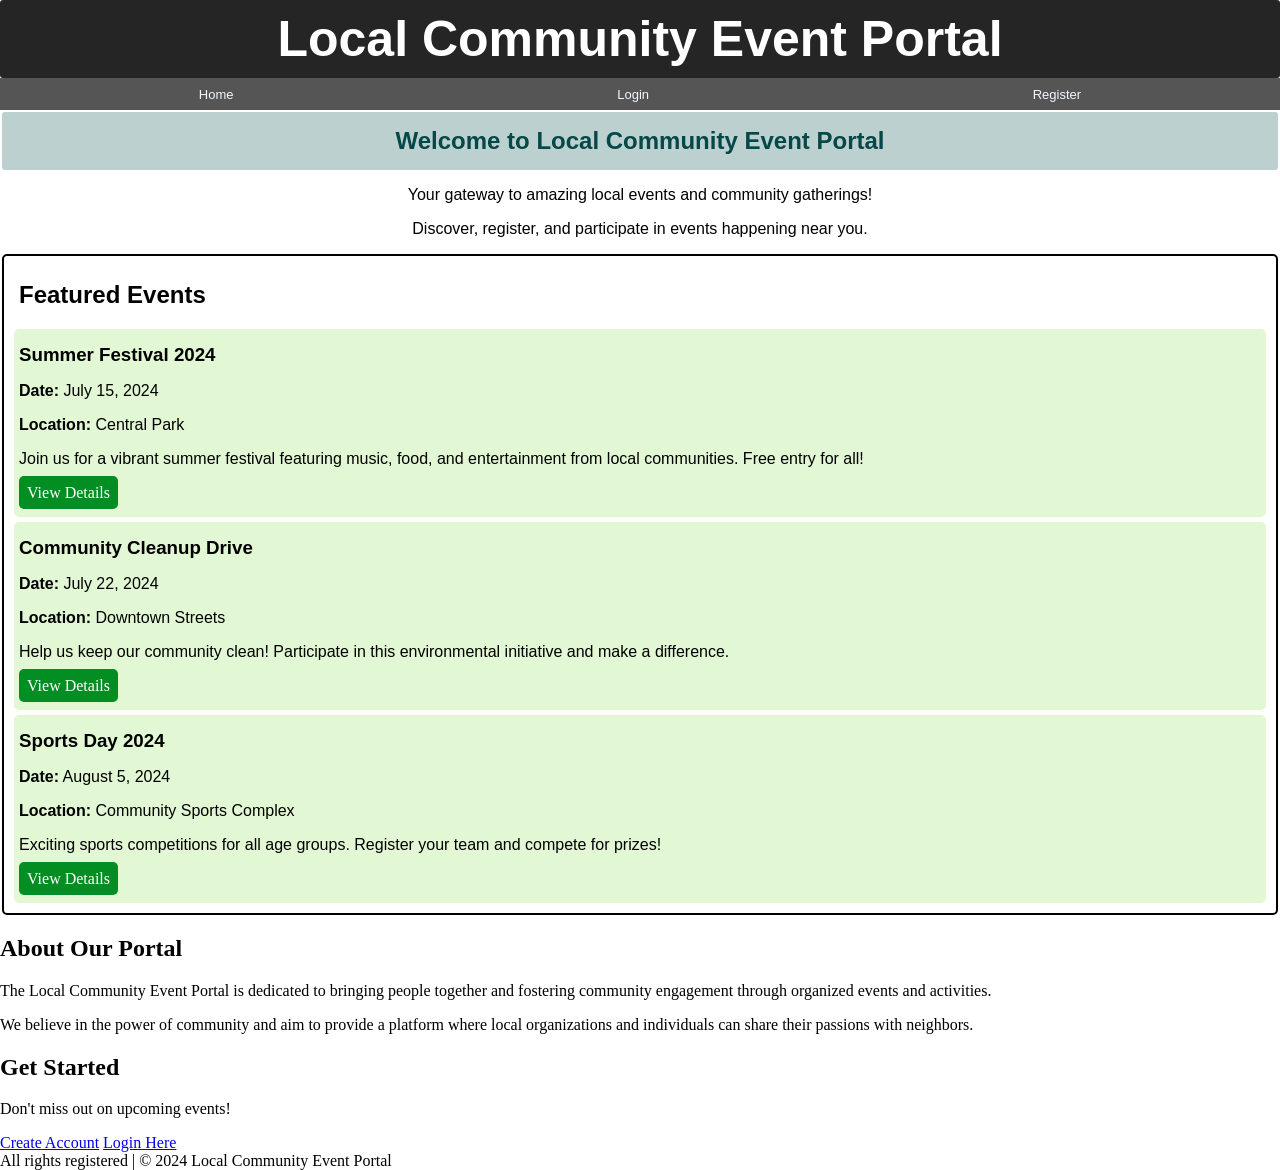
==== index.html @ 28cb5544 "Added Pages" ====
<!DOCTYPE html>
<html lang="en">
<head>
    <meta charset="UTF-8">
    <meta name="viewport" content="width=device-width, initial-scale=1.0">
    <title>Local Community Event Portal</title>
    <link rel="stylesheet" href="style.css">
</head>
<body>
    <!-- header section -->
    <header>
        <h1>Local Community Event Portal</h1>
    </header>
    <!-- navigation section -->
    <nav>
        <section id="home">
        <a href="index.html">Home</a>
        </section>
        <section id="login">
            <a href="login.html">Login</a>
        </section>
        <section id="register">
            <a href="register.html">Register</a>
        </section>
    </nav>
    <!-- main section  -->
    <main>
        <section id="hero">
            <h1>Welcome to Local Community Event Portal</h1>
            <p>Your gateway to amazing local events and community gatherings!</p>
            <p>Discover, register, and participate in events happening near you.</p>
        </section>

        <section id="featured-events">
            <h2>Featured Events</h2>
            <article>
                <h3>Summer Festival 2024</h3>
                <p><strong>Date:</strong> July 15, 2024</p>
                <p><strong>Location:</strong> Central Park</p>
                <p>Join us for a vibrant summer festival featuring music, food, and entertainment from local communities. Free entry for all!</p>
                <a href="events.html">View Details</a>
            </article>

            <article>
                <h3>Community Cleanup Drive</h3>
                <p><strong>Date:</strong> July 22, 2024</p>
                <p><strong>Location:</strong> Downtown Streets</p>
                <p>Help us keep our community clean! Participate in this environmental initiative and make a difference.</p>
                <a href="events.html">View Details</a>
            </article>

            <article>
                <h3>Sports Day 2024</h3>
                <p><strong>Date:</strong> August 5, 2024</p>
                <p><strong>Location:</strong> Community Sports Complex</p>
                <p>Exciting sports competitions for all age groups. Register your team and compete for prizes!</p>
                <a href="events.html">View Details</a>
            </article>
        </section>

        <section id="about">
            <h2>About Our Portal</h2>
            <p>The Local Community Event Portal is dedicated to bringing people together and fostering community engagement through organized events and activities.</p>
            <p>We believe in the power of community and aim to provide a platform where local organizations and individuals can share their passions with neighbors.</p>
        </section>

        <section id="cta">
            <h2>Get Started</h2>
            <p>Don't miss out on upcoming events!</p>
            <a href="register.html">Create Account</a>
            <a href="login.html">Login Here</a>
        </section>
    </main>
    <!-- footer section  -->
    <footer>
        All rights registered | &copy; 2024 Local Community Event Portal
    </footer>
</body>
</html>
---- style.css ----
body{
    margin: 0;
    padding: 0;
}
header h1{
    background-color: rgb(37, 37, 37);
    color: white;
    text-align: center;
    margin: 0;
    padding: 10px;
    font-family: 'Lucida Sans', 'Lucida Sans Regular', 'Lucida Grande', 'Lucida Sans Unicode', Geneva, Verdana, sans-serif;
    font-weight: bolder;
    font-size: 50px;
}
nav{
    display: flex;
    justify-content: space-around;
    background-color: rgb(86, 85, 85);
    padding: 7px;
}
nav a{
    text-decoration: none;
    color: aliceblue;
    font-family:Arial, Helvetica, sans-serif;
    font-size: 13px;
}
h1{
    background-color: rgb(188, 208, 208);
    border-radius: 3px;
    margin: 2px;
    text-align: center;
    padding: 15px;
    color: rgb(6, 71, 71);
}
#hero{
    text-align: center;
    font-family: Verdana, Geneva, Tahoma, sans-serif;
}
#featured-events{
    border-style: solid;
    border-width: 2px;
    margin: 2px;
    padding: 5px;
    border-radius: 5px;

}
#featured-events h2{
    font-family: 'Trebuchet MS', 'Lucida Sans Unicode', 'Lucida Grande', 'Lucida Sans', Arial, sans-serif;
    font-weight: bolder;
    margin-left: 10px;
}
#featured-events article{
    background-color: rgb(226, 247, 212);
    padding: 15px 5px;
    border-radius: 5px;
    margin: 5px;
}
#featured-events article h3{
    font-family:Verdana, Geneva, Tahoma, sans-serif;
    margin: 0;
}
#featured-events article p{
    font-family: 'Gill Sans', 'Gill Sans MT', Calibri, 'Trebuchet MS', sans-serif;
}
#featured-events article a{
    text-decoration: none;
    color: white;
    background-color: rgb(3, 142, 35);
    padding: 8px;
    border-radius: 5px;
}
#featured-events article a:hover{
    background-color: green;
}
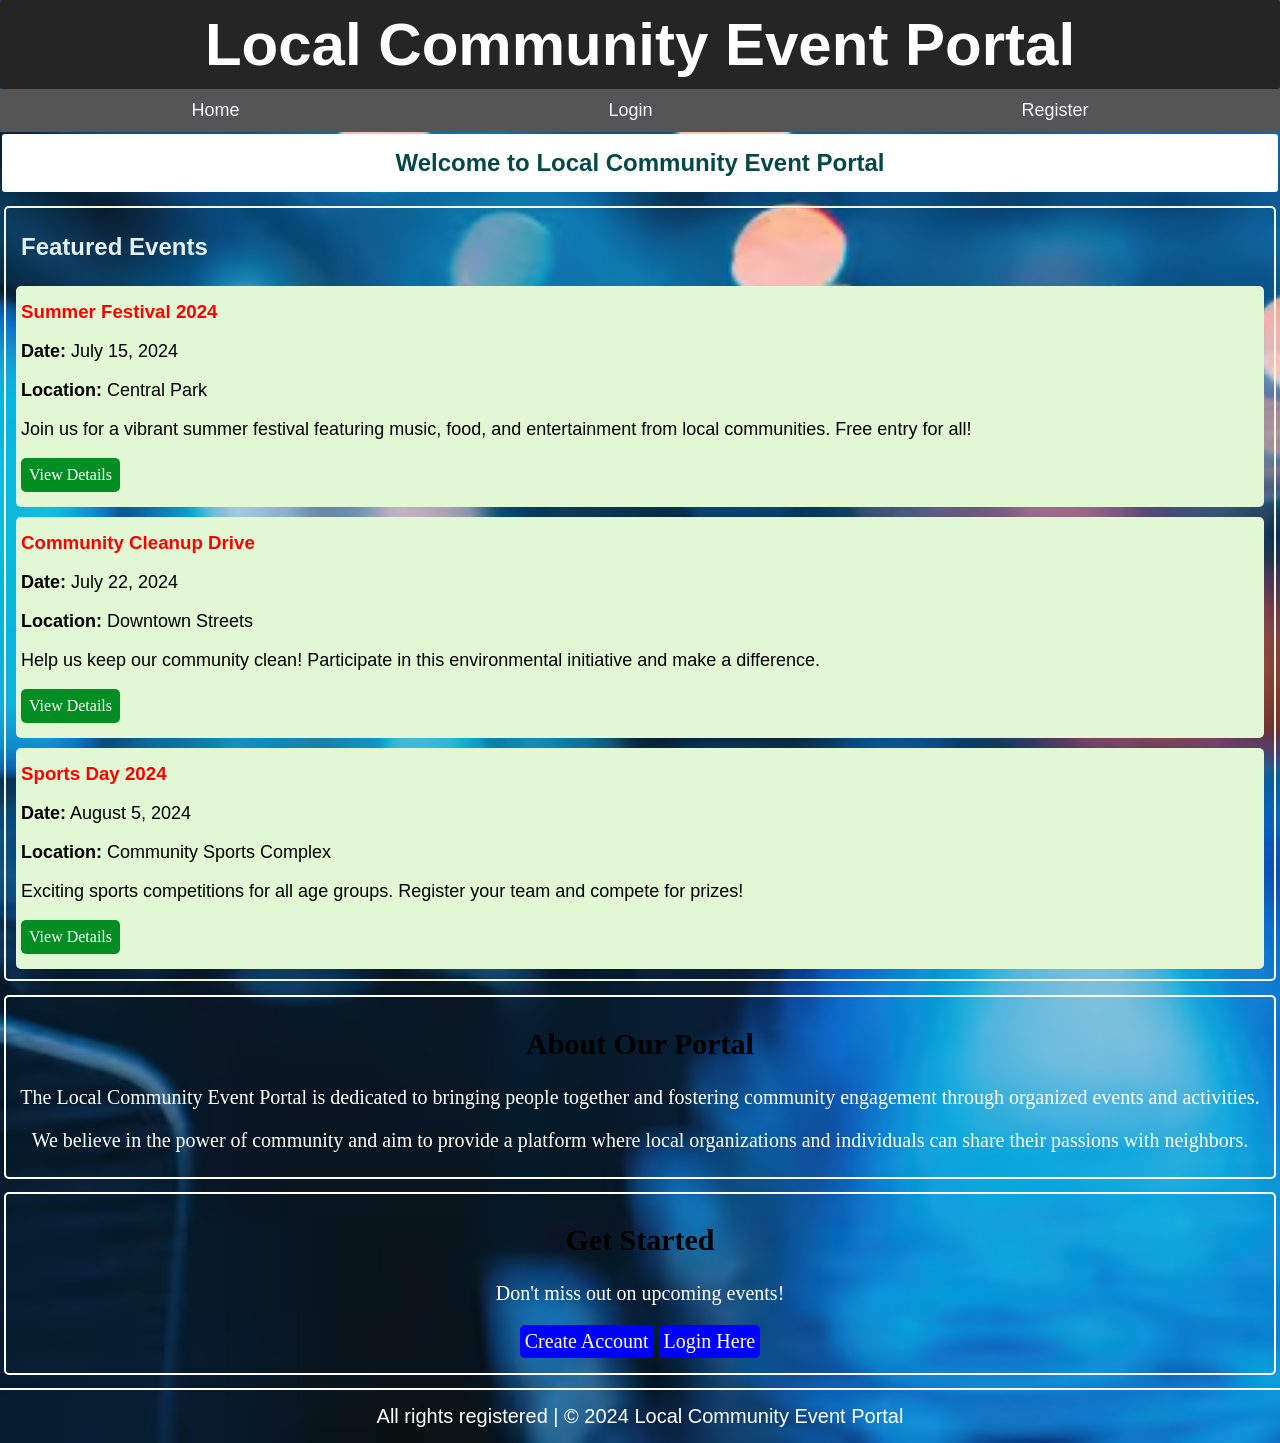
==== commit 2ccd1123: "Updated css styles" ====
--- a/index.html
+++ b/index.html
@@ -5,6 +5,11 @@
     <meta name="viewport" content="width=device-width, initial-scale=1.0">
     <title>Local Community Event Portal</title>
     <link rel="stylesheet" href="style.css">
+    <style>
+        body{
+            background-color: aliceblue;
+        }
+    </style>
 </head>
 <body>
     <!-- header section -->
@@ -27,9 +32,7 @@
     <main>
         <section id="hero">
             <h1>Welcome to Local Community Event Portal</h1>
-            <p>Your gateway to amazing local events and community gatherings!</p>
-            <p>Discover, register, and participate in events happening near you.</p>
-        </section>
+         </section>
 
         <section id="featured-events">
             <h2>Featured Events</h2>
--- a/style.css
+++ b/style.css
@@ -1,7 +1,12 @@
+/* body styling */
 body{
     margin: 0;
     padding: 0;
-}
+    background-image: url('bg-image.avif');
+    background-repeat: no-repeat;
+    background-size: cover;
+}
+/* main header styling */
 header h1{
     background-color: rgb(37, 37, 37);
     color: white;
@@ -10,58 +15,82 @@
     padding: 10px;
     font-family: 'Lucida Sans', 'Lucida Sans Regular', 'Lucida Grande', 'Lucida Sans Unicode', Geneva, Verdana, sans-serif;
     font-weight: bolder;
-    font-size: 50px;
-}
+    font-size: 60px;
+}
+/* nav bar styling */
 nav{
     display: flex;
     justify-content: space-around;
     background-color: rgb(86, 85, 85);
     padding: 7px;
 }
+/* nav links styling */
 nav a{
     text-decoration: none;
     color: aliceblue;
     font-family:Arial, Helvetica, sans-serif;
     font-size: 13px;
-}
+    padding: 4px;
+    font-size: 18px;
+}
+nav a:hover{
+    background-color: white;
+    color: black;
+    border-radius: 5px;
+    transform: scale(1.05);
+    font-weight: 700;
+}
+/* welcome message styling */
 h1{
-    background-color: rgb(188, 208, 208);
+    background-color: rgb(255, 255, 255);
     border-radius: 3px;
     margin: 2px;
     text-align: center;
     padding: 15px;
     color: rgb(6, 71, 71);
 }
+/* message style */
 #hero{
     text-align: center;
     font-family: Verdana, Geneva, Tahoma, sans-serif;
 }
+/* featured events card styling */
 #featured-events{
+    display: grid;
+    grid-template-rows: auto;
     border-style: solid;
     border-width: 2px;
-    margin: 2px;
+    margin: 14px 4px;
     padding: 5px;
     border-radius: 5px;
-
-}
+    border-color: beige;
+}
+/* featured events heading style */
 #featured-events h2{
     font-family: 'Trebuchet MS', 'Lucida Sans Unicode', 'Lucida Grande', 'Lucida Sans', Arial, sans-serif;
     font-weight: bolder;
     margin-left: 10px;
-}
+    color: rgb(226, 240, 240);
+}
+/* featured events */
 #featured-events article{
     background-color: rgb(226, 247, 212);
     padding: 15px 5px;
     border-radius: 5px;
     margin: 5px;
 }
+/* featured events card heading */
 #featured-events article h3{
     font-family:Verdana, Geneva, Tahoma, sans-serif;
     margin: 0;
-}
+    color: red;
+}
+/* featured events card description */
 #featured-events article p{
     font-family: 'Gill Sans', 'Gill Sans MT', Calibri, 'Trebuchet MS', sans-serif;
-}
+    font-size: 18px;
+}
+/* featured events link */
 #featured-events article a{
     text-decoration: none;
     color: white;
@@ -69,6 +98,118 @@
     padding: 8px;
     border-radius: 5px;
 }
+/* event link styling */
 #featured-events article a:hover{
     background-color: green;
+    transform: translateY(-2px);
+}
+/* about section styling */
+#about,#cta{
+    border-width: 2px;
+    border-style: solid;
+    margin: 13px 4px;
+    border-radius: 5px;
+    text-align: center;
+    border-color: white;
+    padding: 5px;
+    font-size: 20px;
+}
+#about h2{
+    color: rgb(0, 0, 0);
+}
+#about p,#cta p{
+    color: white;
+}
+#cta{
+    padding-bottom: 10px;
+}
+a{
+    display: inline-block;
+}
+#cta a{
+    text-decoration: none;
+    margin-bottom: 5px;
+    padding: 5px;
+    background-color: blue;
+    color: white;
+    border-radius: 5px;
+}
+#cta a:hover{
+    background-color: rgb(41, 41, 255);
+    transform: translateY(-2px);
+}
+footer{
+    margin-top: 10px;
+    font-size: 20px;
+    padding: 15px;
+    border-top: 2px solid white;
+    text-align: center;
+    color: white;
+    font-family: 'Gill Sans', 'Gill Sans MT', Calibri, 'Trebuchet MS', sans-serif;
+}
+.card{
+    display: flex;
+    flex-direction: column;
+    align-items: center;
+    justify-content: center;
+    margin: 150px auto 300px auto;
+    width: 600px;
+    background-color: rgb(27, 27, 27);
+    border-radius: 10%;
+    padding: 20px;
+    color:white;
+}
+.card h2{
+    font-family: 'Franklin Gothic Medium', 'Arial Narrow', Arial, sans-serif;
+    font-weight: bolder;
+    font-size: 30px;
+}
+.card form{
+    display: flex;
+    box-sizing: border-box;
+    flex-direction: column;
+    width: 100%;
+}
+.card label{
+    font-weight: bold;
+}
+.card label,input{
+    margin: 3px;
+    font-size: 15px;
+    font-family: Arial, Helvetica, sans-serif;
+    padding: 4px;
+}
+.card form button{
+    margin: 5px;
+    padding: 5px 20px;
+
+}
+.button-group{
+    display: flex;
+    justify-content: center;
+    width: 100%;
+}
+button{
+    background-color: #4b91ec;
+    border-radius: 7px;
+    font-family: Georgia, 'Times New Roman', Times, serif;
+    color: rgb(253, 255, 255);
+}
+button:hover{
+    transform: translateY(-2px);
+    cursor: pointer;
+}
+.card #login-links a{
+    color: rgb(75, 106, 243);
+}
+main #login-links{
+    display: flex;
+    flex-direction: column;
+    justify-content: center;
+    text-align: center;
+}
+main .form-group{
+    display: flex;
+    flex-direction: column;
+    padding: 10px 0px;
 }
